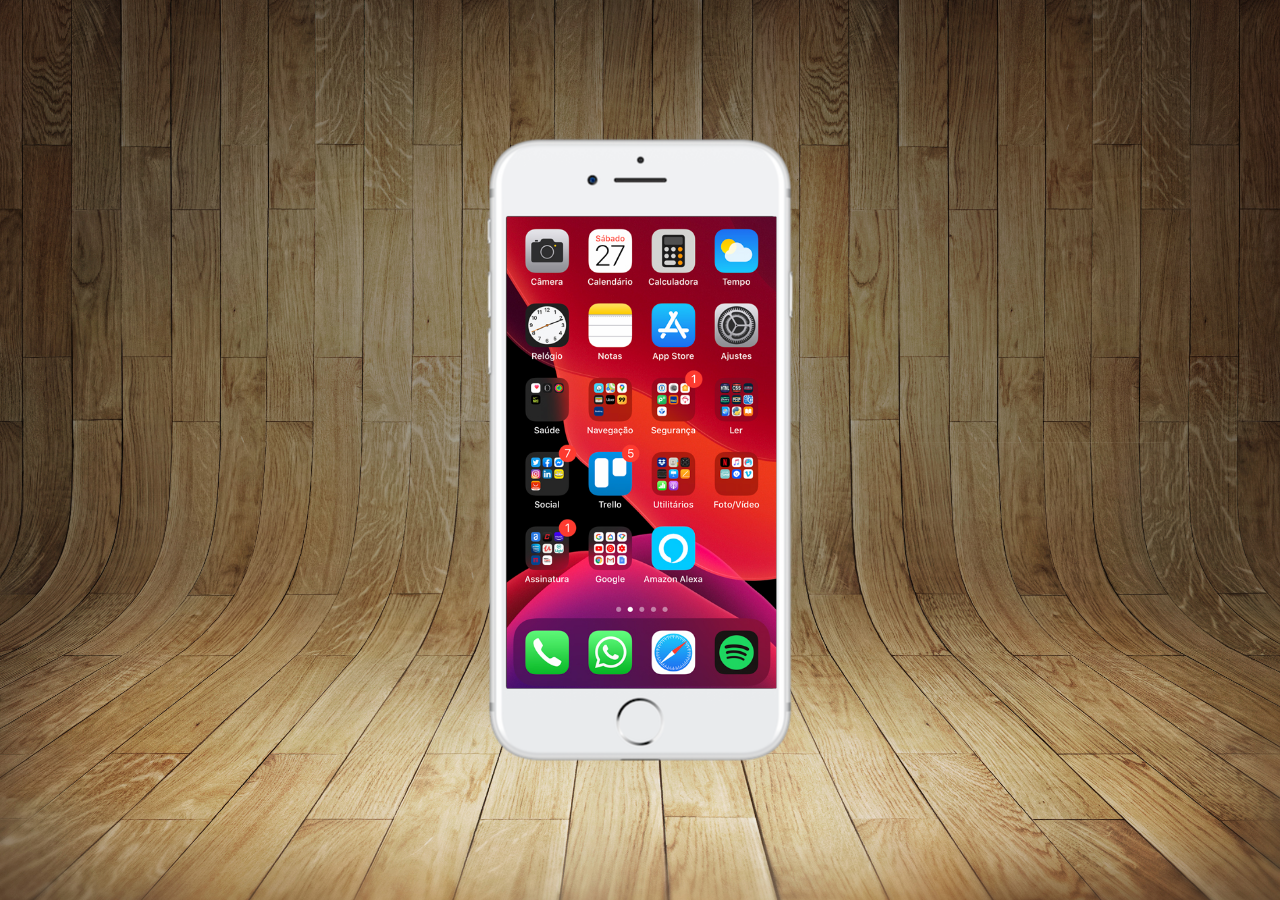
==== index.html @ fecf64cb "Coloquei a imagem home no iframe" ====
<!DOCTYPE html>
<html lang="pt-br">
<head>
    <meta charset="UTF-8">
    <meta name="viewport" content="width=device-width, initial-scale=1.0">
    <title>Desafio Social</title>
    <link rel="shortcut icon" href="favicon.ico" type="image/x-icon">
    <link rel="stylesheet" href="style.css">
</head>

<style>
  


</style>

<body>

    <main>
        <section id="telefone">

            <iframe src="home.html" frameborder="0" name="tela" id="tela"></iframe>
        
        </section>

        <section id="redessociais">

        </section>

    </main>
    
</body>
</html>
---- style.css ----
@charset "UTF-8";

*{
    margin: 0;
    padding: 0;
}

body,html{
   height: 100vh;
   width: 100vw;
}

body{
    background-image:url('imagens/fundo-madeira.jpg');
    background-size: cover;
    background-repeat: no-repeat;
    background-position: top center;
    background-attachment: fixed;
}

main{
    height: 100vh;
    position: relative;
}

#telefone{
    position: absolute;
    top: 50%;
    left: 50%;
    transform: translate(-50%, -50%);

    height: 627px;
    width: 311px;
    background-image: url('imagens/frame-iphone.png') ;
    background-repeat: no-repeat;
    
}

iframe#tela{
    position: relative;
    top: 80px;
    left: 22px;
    width: 270px;
    height: 472px;
}
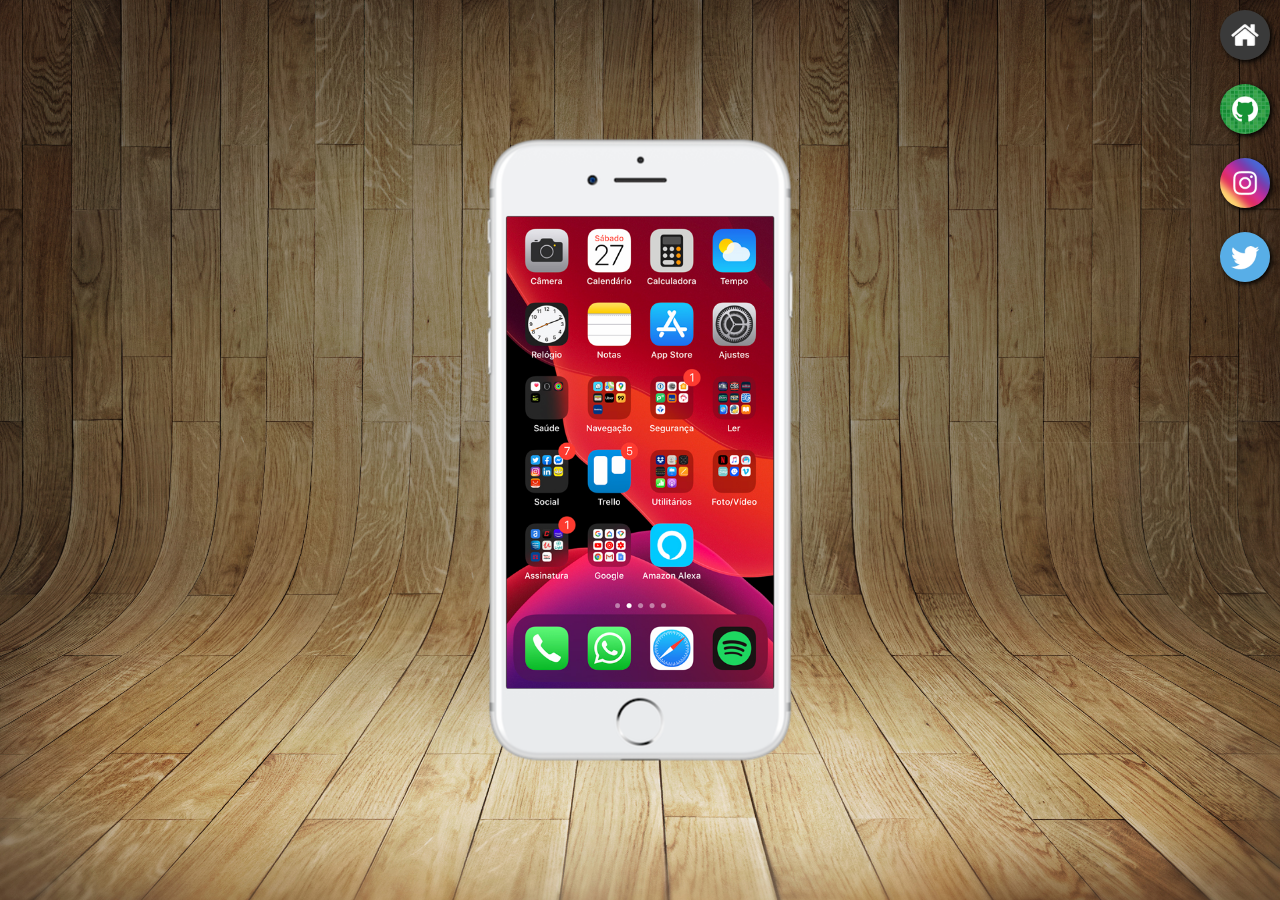
==== commit ddd30307: "Coloquei as paginas nos botões" ====
--- a/index.html
+++ b/index.html
@@ -8,12 +8,6 @@
     <link rel="stylesheet" href="style.css">
 </head>
 
-<style>
-  
-
-
-</style>
-
 <body>
 
     <main>
@@ -23,8 +17,11 @@
         
         </section>
 
-        <section id="redessociais">
-
+        <section id="redes-sociais">
+            <a href="home.html" target="tela"><img src="imagens/logo-home.jpg" alt="Home"></a><br>
+            <a href="github.html" target="tela"><img src="imagens/logo-github.jpg" alt=""></a><br>
+            <a href="instagram.html" target="tela"><img src="imagens/logo-instagram.jpg" alt=""></a><br>
+            <a href="twitter.html" target="tela"><img src="imagens/logo-twitter.jpg" alt=""></a><br>
         </section>
 
     </main>
--- a/style.css
+++ b/style.css
@@ -40,6 +40,25 @@
     position: relative;
     top: 80px;
     left: 22px;
-    width: 270px;
+    width: 267px;
     height: 472px;
+}
+
+section#redes-sociais{
+    text-align: right;
+}
+
+section#redes-sociais >a > img{
+    width: 50px;
+    height: 50px;
+    margin:10px;
+    border-radius: 50%;
+    box-shadow: 2px 2px 5px black;
+    
+   
+}
+ section#redes-sociais img:hover{
+    transform: translate(-5px,-5px);
+    box-shadow: 5px 5px 10px black;
+
 }